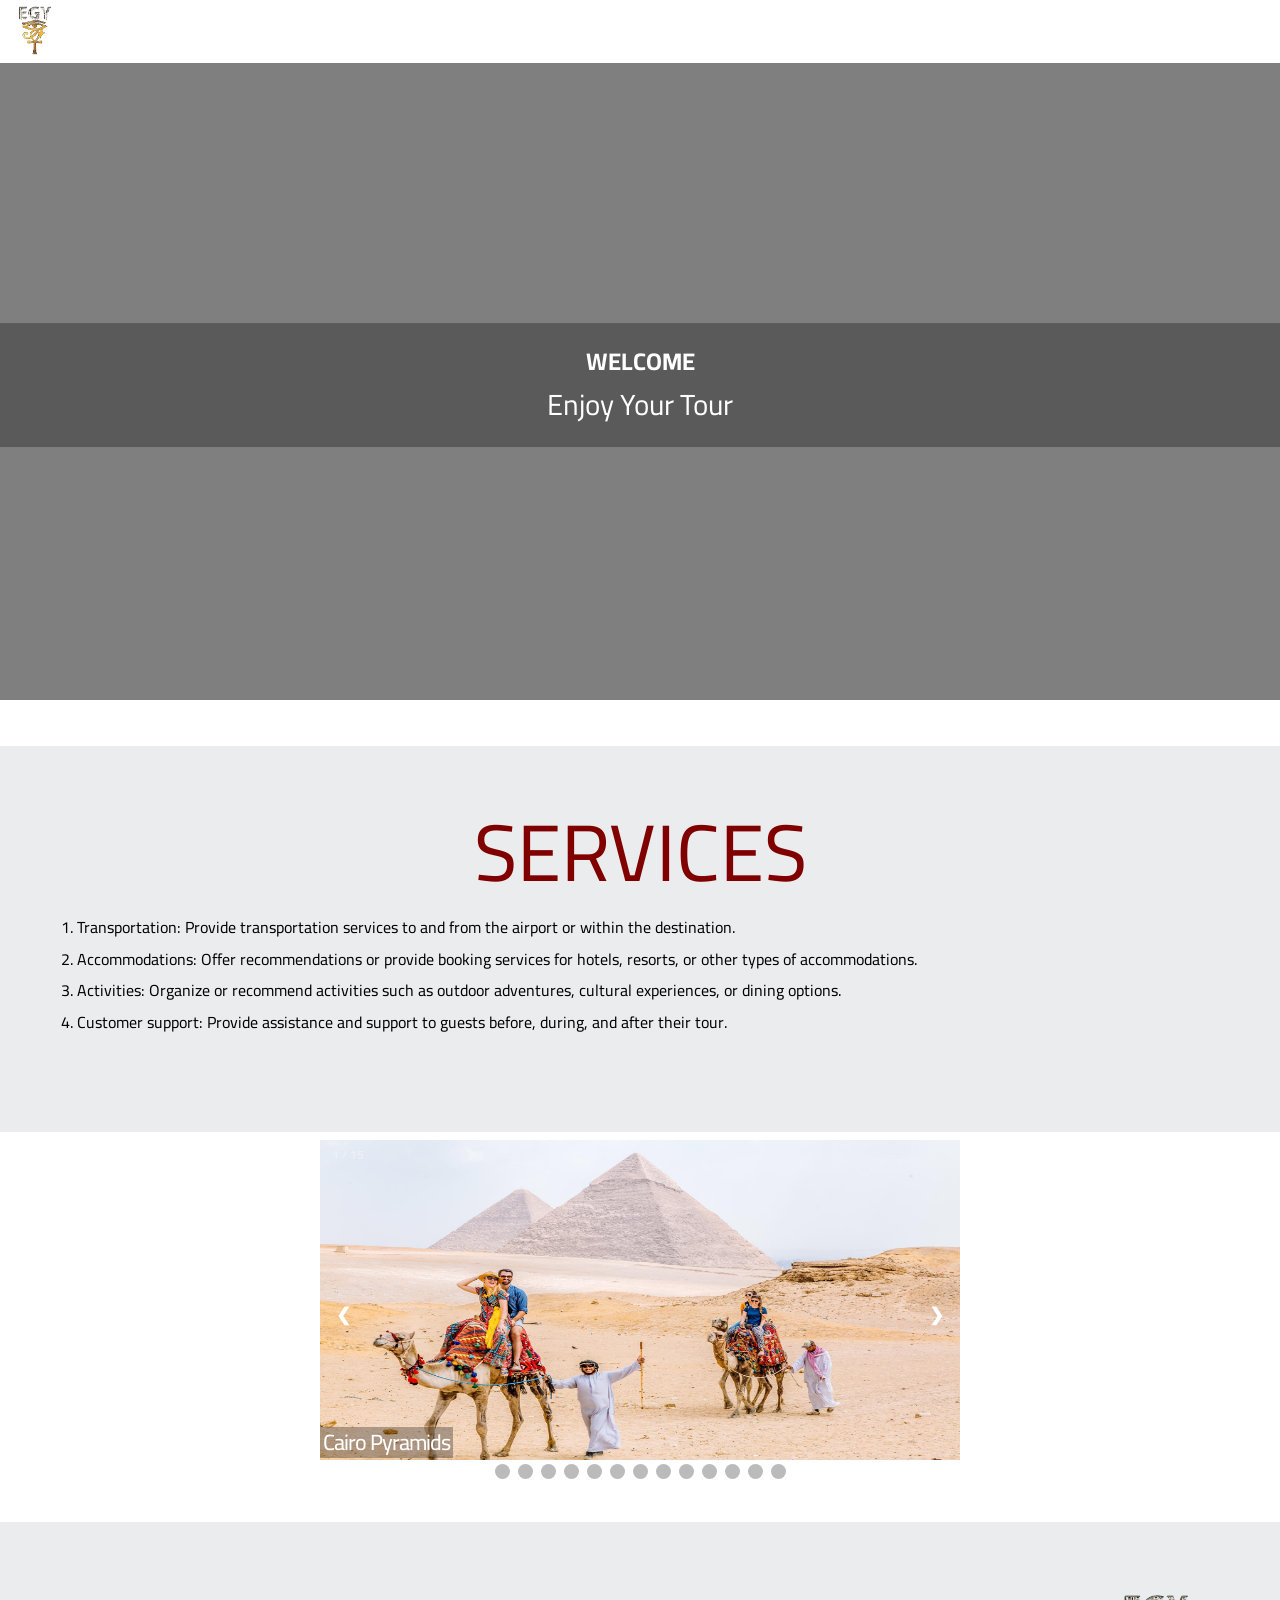
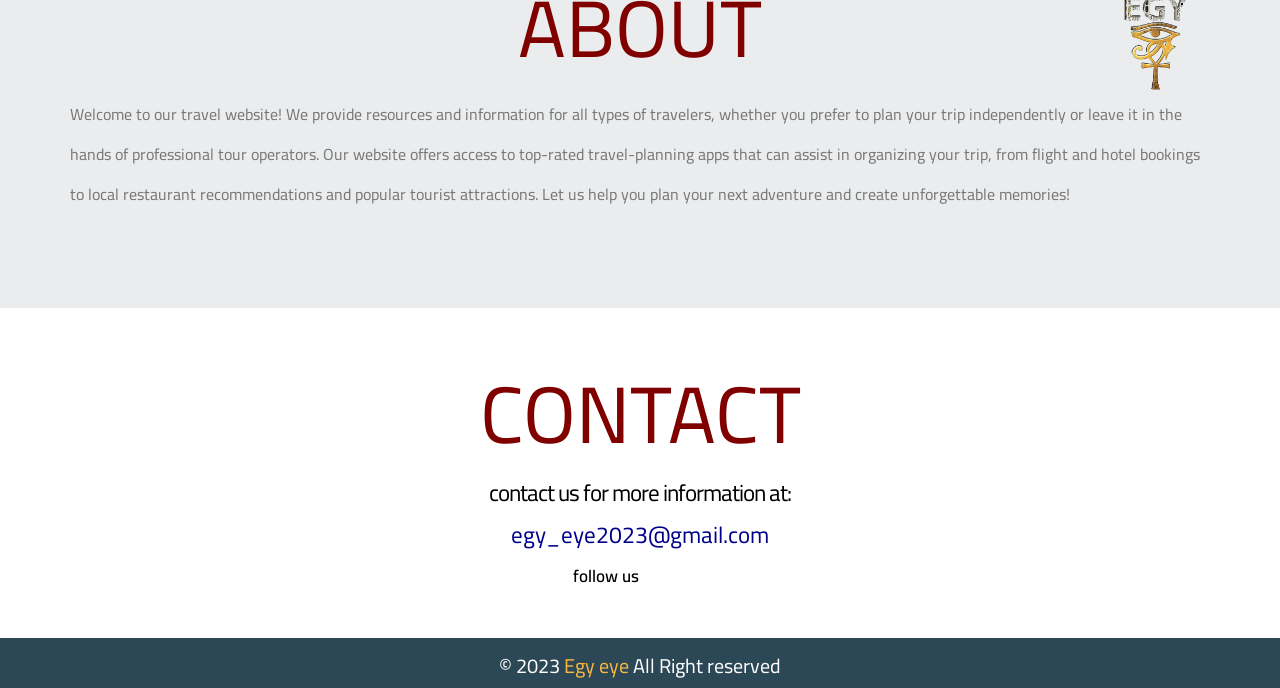
==== index.html @ 757033f6 "delete" ====
<!DOCTYPE html>
<html lang="en">

<head>
    <meta charset="UTF-8">
    <meta http-equiv="X-UA-Compatible" content="IE=edge">
    <meta name="viewport" content="width=device-width, initial-scale=1.0">
    <title>home</title>
    <!-- the main stylesheet -->
    <link rel="stylesheet" href="css/style.css">
    <!-- render all the elememts -->
    <link rel="stylesheet" href="css/normalize.css">
    <!-- font awesome libirary -->
    <link rel="stylesheet" href="css/all.min.css">
    <script src="myjava.js"></script>
    <!-- google  font sans -->
    <link rel="preconnect" href="https://fonts.googleapis.com">
    <link rel="preconnect" href="https://fonts.gstatic.com" crossorigin>
    <link href="https://fonts.googleapis.com/css2?family=Cairo:wght@200;300;400;500;600;700;800&display=swap" rel="stylesheet">

</head>

<body>
    <div class="page">
        <div class="header">  
            <div class="container"> 
                   <div class="logo"><img src="sewar/bb.png" alt="logo"> </div> 
                   <!-- <p>Egy eye</p> --> 
                   <!-- <img src="sewar/P1 (2).png" alt="" class="i2"> -->
                   <div class="nav">
                      <i class="fa-solid fa-bars icon"></i>
                     <ul>
                           <div><li> <i class="fa-solid fa-user"></i><a href="login.html" target="_blank" >Login</a></li></div>
                           <div><li><i class="fa-solid fa-user-plus"></i><a href="registration.html">Registration</a></li></div>
                           <div><li><i class="fa-sharp fa-solid fa-circle-info"></i><a href="#About">About</a></li></div>
                           <div> <li><i class="fa-solid fa-phone"></i><a href="#Contacts">contacts</a></li></div>
                           <div> <li><i class="fa-solid fa-phone"></i><a href="tour.html">tour</a></li></div>
                           <div> <li><i class="fa-solid fa-phone"></i><a href="admin.html">admin</a></li></div>
                     </ul>    
                   </div>
               
            </div>
        </div>
               
       <div class="content">
        <div class="landing-video">
            <video src="video/landing.mp4" type="video/mp4" muted autoplay loop></video>
            <div class="text">
                <h2>WELCOME</h2>
                <p>Enjoy Your Tour</p>
               </div>
        </div>
        <!-- end landing video -->
        <!-- start services -->
        <div class="services-section" id="Services">   <!--id 3shan lma ados 3aliha fel nav fo2 yroh 3la el section dah 3la-->
               <div class="container">     <!--hiakhod el ab3ad w hagat el container-->
                   <h2 >services</h2>
                   <ol>
                       <li>Transportation: Provide transportation services to and from the airport or within the destination.</li>
                       <li>Accommodations: Offer recommendations or provide booking services for hotels, resorts, or other types of accommodations.</li>
                       <li>Activities: Organize or recommend activities such as outdoor adventures, cultural experiences, or dining options.</li>
                       <li>Customer support: Provide assistance and support to guests before, during, and after their tour.</li>
                   </ol>
                   
            </div>
        </div>
       
        <!-- end services -->
        <!--start tours gallery -->
        
        <!--end tours gallery-->

        <!-- start slide show -->
        <div class="slide_show">
               <div class="mySlides fade" style="display: block;">
               <div class="numbertext">1 / 15</div>
               <img src="sewar/05_EgyptTours__Intrepid_Intrepid-Travel-Egypt-Cairo-pyramids-037.jpg" >
               <div class="text">Cairo Pyramids</div>
               </div>
       
               <div class="mySlides fade">
               <div class="numbertext">2 / 15</div>
               <img src="sewar/ma3bad abu simble-s-.jpg">
               <div class="text"> Abu Simble</div>
               </div>
       
               <div class="mySlides fade">
               <div class="numbertext">3 / 15</div>
               <img src="sewar/porto sokhna.jpg" >
               <div class="text">Porto Sokha</div>
               </div>
       
               <div class="mySlides fade">
                   <div class="numbertext">4 / 15</div>
                   <img src="sewar/awan.jpg" >
                   <div class="text">Aswan</div>
               </div>
       
               <div class="mySlides fade">
                   <div class="numbertext">5 / 15</div>
                   <img src="sewar/Al-Mustafa-Moschee-Scharm-El-Scheich-2048x1536.jpg" >
                   <div class="text">Al Mustafa Mosque</div>
               </div>
               <div class="mySlides fade">
                   <div class="numbertext">6 / 15</div>
                   <img src="sewar/slideshow pics/agiba.jpg" >
                   <div class="text">Agiba Beach</div>
               </div>
               <div class="mySlides fade">
                   <div class="numbertext">7 / 15</div>
                   <img src="sewar/slideshow pics/dahab blue hole.jpg" >
                   <div class="text">Blue Hole Dahab</div>
               </div>
               <div class="mySlides fade">
                   <div class="numbertext">8 / 15</div>
                   <img src="sewar/slideshow pics/grand egytian museum 2.jpg" >
                   <div class="text">Grand Egyptian Museum</div>
               </div>
               <div class="mySlides fade">
                   <div class="numbertext">9 / 15</div>
                   <img src="sewar/slideshow pics/Khan-ElKhalili.jpg" >
                   <div class="text">Khan-Elkhalili</div>
               </div>
               <div class="mySlides fade">
                   <div class="numbertext">10/ 15</div>
                   <img src="sewar/slideshow pics/Muhammad-Ali-Mosque-in-the-Citadel-of-Saladin.jpg" >
                   <div class="text">Muhammad Ali Mosque</div>
               </div>
               <div class="mySlides fade">
                   <div class="numbertext">11 / 15</div>
                   <img src="sewar/slideshow pics/Philae-Isis-Temple-Shutterstock-copy.jpg" >
                   <div class="text">Philae-Isis-Temple</div>
               </div>
               <div class="mySlides fade">
                   <div class="numbertext">12 / 15</div>
                   <img src="sewar/slideshow pics/saint katrin.jpg" >
                   <div class="text">Saint katrin</div>
               </div>
               <div class="mySlides fade">
                   <div class="numbertext">13 / 15</div>
                   <img src="sewar/slideshow pics/Siwa-Oasis-of-Egypt.jpg" >
                   <div class="text">Siwa Oasis</div>
               </div>
               <div class="mySlides fade">
                   <div class="numbertext">14 / 15</div>
                   <img src="sewar/slideshow pics/thron-hall-manial.jpg" >
                   <div class="text">Manial</div>
               </div>
               <div class="mySlides fade">
                   <div class="numbertext">15 / 15</div>
                   <img src="sewar/slideshow pics/wadi-el-hitan-3.jpg" >
                   <div class="text">Wadi El Hitan</div>
               </div>
       
       
       
       
       
       
               <!-- Next and previous buttons -->
               <a class="prev" onclick="plusSlides(-1)">&#10094;</a>
               <a class="next" onclick="plusSlides(1)">&#10095;</a>
       
       
               
               <!-- The dots/circles -->
               <div style="text-align:center">
                   <span class="dot" onclick="currentSlide(1) "></span>
                   <span class="dot" onclick="currentSlide(2)"></span>
                   <span class="dot" onclick="currentSlide(3)"></span>
                   <span class="dot" onclick="currentSlide(4)"></span>
                   <span class="dot" onclick="currentSlide(6)"></span> 
                   <span class="dot" onclick="currentSlide(7)"></span> 
                   <span class="dot" onclick="currentSlide(8)"></span> 
                   <span class="dot" onclick="currentSlide(9)"></span> 
                   <span class="dot" onclick="currentSlide(10)"></span> 
                   <span class="dot" onclick="currentSlide(12)"></span> 
                   <span class="dot" onclick="currentSlide(13)"></span> 
                   <span class="dot" onclick="currentSlide(14)"></span> 
                   <span class="dot" onclick="currentSlide(15)"></span> 
                   
               </div>
           </div>  
       
        <!-- </div> -->
       
       
       
       
        <!-- start about -->
        <div class="about-section" id="About">   <!--id 3shan lma ados 3aliha fel nav fo2 yroh 3la el section dah 3la-->
           <div class="container">     <!--hiakhod el ab3ad w hagat el container-->
               <h2 >About</h2>
               <p> Welcome to our travel website! We provide resources and information for all types of travelers,
                   whether you prefer to plan your trip independently or leave it in the hands of professional tour operators.
                   Our website offers access to top-rated travel-planning apps that can assist in organizing your trip, 
                   from flight and hotel bookings to local restaurant recommendations and popular tourist attractions. Let us help you plan your next adventure
                   and create unforgettable memories!
               </p>
               <img src="sewar/bb.png" alt="logo">
           </div>
        </div>
        <!-- end about -->
       
       
        <!-- start contact -->
        <div class="contacts-section" id="Contacts">  <!--nafs el hewar fel id 3shan lma ados 3aliha fo2 ynzil liha w bardo 3ashan el pashmohandisha 3aiza style with id in css-->
           <div class="container">
               <h2>Contact</h2>
               <div class="info">
                   <p>contact us for more information at: </p>
                   <a href="mailto:egy_eye2023@gmail.com" class="mail">egy_eye2023@gmail.com</a>
                   <div class="social">
                       <span>follow us </span>   <!--span 3shan a2der athkim feha w keda w fe nafs el wa2t tb2a inline-->
                       <a href="https://www.youtube.com/" target="_blank"> <i class="fab fa-youtube"></i>  </a>
                       <a href="https://web.facebook.com/?_rdc=1&_rdr" target="_blank"><i class="fab fa-facebook-f"></i></a>
                       <a href="https://twitter.com/i/flow/login?input_flow_data=%7B%22requested_variant%22%3A%22eyJsYW5nIjoiZW4ifQ%3D%3D%22%7D" target="_blank"> <i class="fab fa-twitter"></i></a>
                   </div>
               </div>
              
           </div>
        </div>
        <!-- end contact -->
       </div>
       
       
        <!-- start footer -->
           <div class="footer">&copy; 2023 <span>Egy eye</span> All Right reserved</div> <!--howa lazem el shakl dah 3shan a3mil 3alamet al copyright-->
        <!-- end footer -->

    </div>
 
</body>

</html>
---- css/style.css ----
/*start global rules */

/*
bos sizing el fel asan byb2a content bos w dah ma3nah en khod el widrh bta3 el element w zawid 3leh padding w margin wkeda
border bos ma3nah width w heigth bta3 el element h inculde el width bta3 ay haga ana ha3milha border maslan
w 3amalt reset ll padding w el margin aly fel page 3shan ashta8al brahti w keda
  
*/

:root{
    --h2_section_color:#800000;
}


*{
    box-sizing: border-box;
    padding: 0;
    margin: 0;
    
}


html{
    scroll-behavior: smooth;     /*3shan lma agi a3mil scroll el donia tb2a basyta mttkhtefsh */

}

body{  
    font-family: 'Cairo', sans-serif;   /*font size that used in site*/
    
}


/*
  eshan el hagat kolha tegi ba3d width mo3in matlz2sh kolha awil al safha  w bardo el hagat fe back ground matt2sarsh w temla el shasha kolha | kol el site 3la nafs el mostwa
*/
.container {             
    padding-left: 15px;
    padding-right: 15px;
    margin-left: auto;    /*kol dah3ashan el noskha bta3et el phone matb2ash el kalam awil el page*/
    margin-right: auto;  
}

/* responsive w keda  */

/* mobile from zero to 768 */
@media(min-width: 768px) {
  .container{
    width: 744px;
    /* width: 800px; */
  }
}

/* medium screen */
@media(min-width: 992px){
    .container{
        width: 912px;
    }
}

/* large screens */
@media(min-width: 1200px){
    .container{
        width: 1170px;
    }
}
/*end global rules */

/* tkhtefi fel mobile action yhsal fel mobile*/
@media (max-width:767px) {
    
}

/* tzher fel mobile */
@media (min-width:767px) {
    
}

/* ==================================================================================================================================================================== */

.page{
    
    display: grid;
    grid-template-columns: repeat(10 , 1fr);
    grid-template-rows: 63px auto 50px;
    grid-template-areas:"head head head head head head head head head head "
                         " cont cont cont cont cont cont cont  cont cont cont"
                         "foot foot foot foot foot foot foot foot foot foot " ;
}






.content{
    grid-area: cont;
}

.header{
    grid-area: head;
}
.header .container{
    /* display: flex; */
    width: 100%;                      /*3shan el background color yakhod el width kolo .. over ride el value bta3et el container*/
    /* height: 61px; */
    /* background-color: #ebeced; */
    /* justify-content: end; */
    position: relative;              /*lazem position relative hena 3shan el mohtwa aly howah bitwaza3 3ala hasab el ab3ad bta3to*/
    /* grid-area: head; */
}

.header img{
    height: 62px;
    position: absolute;               /*absolute bel nesba ll haga alu howa gowaha aly hia al container*/
    left: 0px;                       /*3shan mayb2ash fel mesaha was3a fel awil keda */
}



.header .nav {
    position: relative;
}



.header .nav ul{
    list-style-type: none;
    margin: 0px;
    min-width: 155px;
    background-color: #f6f6f6;
    position: absolute;
    right: 0;
    top: 47px;
    display: none;
    z-index: 1; 
}

.nav .icon{
    position: absolute;
    right: 0px;
    padding: 25px;

}

.header .nav:hover ul{     /*lazem akhli baly mn el spaces w el tarteb lazem el haga aly hatzher de ba3d el hover*/
    display: block;         /*eshan tzher*/
}

.nav ul div{
    padding: 4px 0px 10px 4px;
}

.header .nav ul li a{
    padding: 15px;
    text-decoration: none;
    color: #333;
    transition: 0.3;
}

.header .nav ul li a:hover{
    padding-left: 25px;
    /* padding: 18px 0 18px 25px; */
        
}



.header .nav ul div:not(:last-child ) {
    border-bottom: 1px solid ;

}




/* start landing video */
video{
    width: 100%;     /*3shan yb2a 3la ad el shahsha belzabt keda*/
}

.landing-video{
    position: relative;     /*lazem yb2a relative 3shan el before  lazem tb2a absolute liha*/
}

.landing-video::before{    /*el div ely asmo landing dah a3mil abliha tab2a soda keda*/
    content: "";          /*lazem a3mil el line dah 3shan yshta8al w momken ahon gowa el "" ay haga bas ana 3aizha fadiaa*/
    position: absolute;  /*lazem bardo a3mil el line dah w lazem absolute 3shan ba2olo el width w keda yb2a men awil el landing video*/
    width: 100%;        /*khod width el landing video kolo*/
    height: 99%;       /*kod el heigth kolo bas ela 7eta leh ha2oloko fel video ba2a*/
    background-color: rgb(0 0 0 /50%); /*el color aly hi8ati 3la el video w 50% de el shafafia bta3et el color*/
}

.landing-video .text{
    position: absolute;
    width: 100%;           /*kod el width kolo bta3 el div aly esmo landing video*/
    top: 50%;              /* 3shan tzabat w keda fel nos*/
    transform: translateY(-50%); /*nafs el hewar 3shan yzabat*/
    padding: 25px;               /*3ashan el kalam baylza2sh fel 7awaf w keda */
    background-color: rgba(0 0 0 /29%); /*el lone aly hikon feh el text*/
    color: white;
    text-align: center;   /*3ashan tegi fel nos*/

}

.landing-video .text h2{
    padding-bottom: 13px;   /*3ashan tb3id 3an el paragraph aly ta7tha*/
}

.landing-video .text p{
    font-size:29px;
}

/* end landing vedio */

/* starts services */
.services-section{
    min-height: 386px;  /*lazem min 3shan maybozsh fel mobile w fel 3adi yb2a shaklo .. hanshof fe discord*/
    background-color:#ebeced; 
    padding-top: 60px;   /*3ashan yb3ed 3an el haga aly fo2*/ 
    margin-top: 40px;     /*3ashan yb3id 3an el haga aly ta7t*/
}

.services-section h2{
    text-align: center;
    padding-bottom: 20px;
    font-size: 80px;
    color:var(--h2_section_color);
    font-weight: normal;
    text-transform: uppercase;
}

.services-section ol li{
    margin: 0 0 13px 7px;
}


/* end services */

/* start slide show */

/* Hide the images by default */

/* Slideshow container */
/* .slideshow-container {
  max-width: 1000px;
  position: relative;
  margin: auto;
} */


.mySlides {
display: none;
}

.slide_show{
    width: fit-content;
    margin: 8px 0 0 0;
    left: 50%;
    position: relative;
    transform: translateX(-50%);


}

.slide_show img{
    width: 640px;
    height: 320px;

}

@media (max-width:767px) {
    .slide_show img{
        width: 303px;
        height: 214px;

    }
    /* height: 273px;*/
    
}

/* Next & previous buttons */
.prev, .next {
    cursor: pointer;
    position: absolute;
    top: 50%;
    width: auto;
    margin-top: -22px;
    padding: 16px;
    color: white;
    font-weight: bold;
    font-size: 18px;
    transition: 0.6s ease;
    border-radius: 0 3px 3px 0;
    user-select: none;
}

/* Position the "next button" to the right */
.next {
    right: 0;
    border-radius: 3px 0 0 3px;
}

/* On hover, add a black background color with a little bit see-through */
.prev:hover, .next:hover {
    background-color: rgba(0,0,0,0.8);
}

/* Caption text */
.slide_show .text {
    color: white;
    background-color: rgba(0 0 0 /29%);
    font-size: 22px;
    font-weight: 500;
    position: absolute;
    bottom: 24px;
    padding: 3px;
    letter-spacing: -1px;
    /* text-align: center;*/
}


/* Number text (1/3 etc) */
.numbertext {
    color: #f2f2f2;
    font-size: 12px;
    padding: 8px 12px;
    position: absolute;
    top: 0;
}

/* The dots/bullets/indicators */
.dot {
    cursor: pointer;
    height: 15px;
    width: 15px;
    margin: 0 2px;
    background-color: #bbb;
    border-radius: 50%;
    display: inline-block;
    transition: background-color 0.6s ease;
}

.active, .dot:hover {
    background-color: #717171;
}

/* Fading animation */
.fade {
    animation-name: fade;
    animation-duration: 1.5s;
}

@keyframes fade {
from {opacity: .4}
to {opacity: 1}
}


/* start about */

#About{                  /*# ma3naha a3mil style pas pel id 3shan aya talba keda */
    min-height: 386px;  /*lazem min 3shan maybozsh fel mobile w fel 3adi yb2a shaklo .. hanshof fe discord*/
    background-color:#ebeced; 
    padding-top: 60px;   /*3ashan yb3ed 3an el haga aly fo2*/ 
    margin-top: 40px;     /*3ashan yb3id 3an el haga aly ta7t*/
}

.about-section .container{
    position: relative;    /*3ashan lma agi azabat el sora */
}

.about-section h2{
    text-align: center;
    padding-bottom: 20px;
    font-size: 80px;
    color:var(--h2_section_color);
    font-weight: normal;
    text-transform: uppercase;
}

.about-section p{
    line-height: 2.5;   /*masafa ben kol line w el tani*/
    color: #777;
}

.about-section img{
    height: 123px;
    position: absolute;  /*bel nesa ll container w keda*/
    top: 0;             /*bazabt el makan bta3ha*/
    right: 0;

}

.imgs-container{
    display: grid;
    grid-template-columns: repeat(2 , 400px);

}

.imgs-container img{
    width: 300px;
    height: 190px;
}

/* action yhsal fel mobile */
@media (max-width: 767px)
{
  .about-section h2, .services-section h2 {
    font-size: 45px;         /*ba2alil wl font size 3shan saklo yb2a helw*/
  }

  
 .about-section img{
    display: none;    /*bashil el img aslan fel mobile*/
 }

}
/* end about */
/* start contacts */
#Contacts{
    min-height: 330px;  /*lazem min 3shan ytmaded m3aia w maybozsh fel mobile*/
    padding-top: 60px;  /*bab3do 3an a*/
}

.contacts-section h2{
    text-align: center;
    padding-bottom: 20px;
    font-size: 80px;
    color:var(--h2_section_color);
    font-weight: normal;
    text-transform: uppercase;
}

/*action yhsal fel mobile*/
@media (max-width: 767px){
  .contacts-section h2 {
    font-size: 45px;   /*nafs el hewar ba2alel el font */
  }
}

.contacts-section .info{
    text-align: center;  /*el kalam ygi fel center*/
}

.contacts-section .info p{
    font-size: 23px;
    letter-spacing: -1px;    /*ba2lel el masafa maben el horof shaklha a7san*/
}

.contacts-section .info .mail{
    color: 	#00008b;
    font-size: 23px;
    text-decoration: none;
    display: block;
    margin: 15px 0px 15px 0;    /*bab3dha 3an aly 7awaliha*/
}

.contacts-section span{
font-size: 17px;
font-weight: 600;
    
}

.contacts-section .social a{
    color: #EBEC45;
    padding-left: 23px;
    font-size: 20px;
    text-decoration: none;
}
/* end contacts */

/* start footer */
.footer{
    grid-area: foot;
    background-color: #2c4755;
    color: white;
    text-align: center;
    padding: 16px 3px 10px; 
    font-size: 20px;

}
.footer span{
    color:#f9b940;
}

/* end footer */

/* Start of tours gallery*/

/* End of tours gallery */
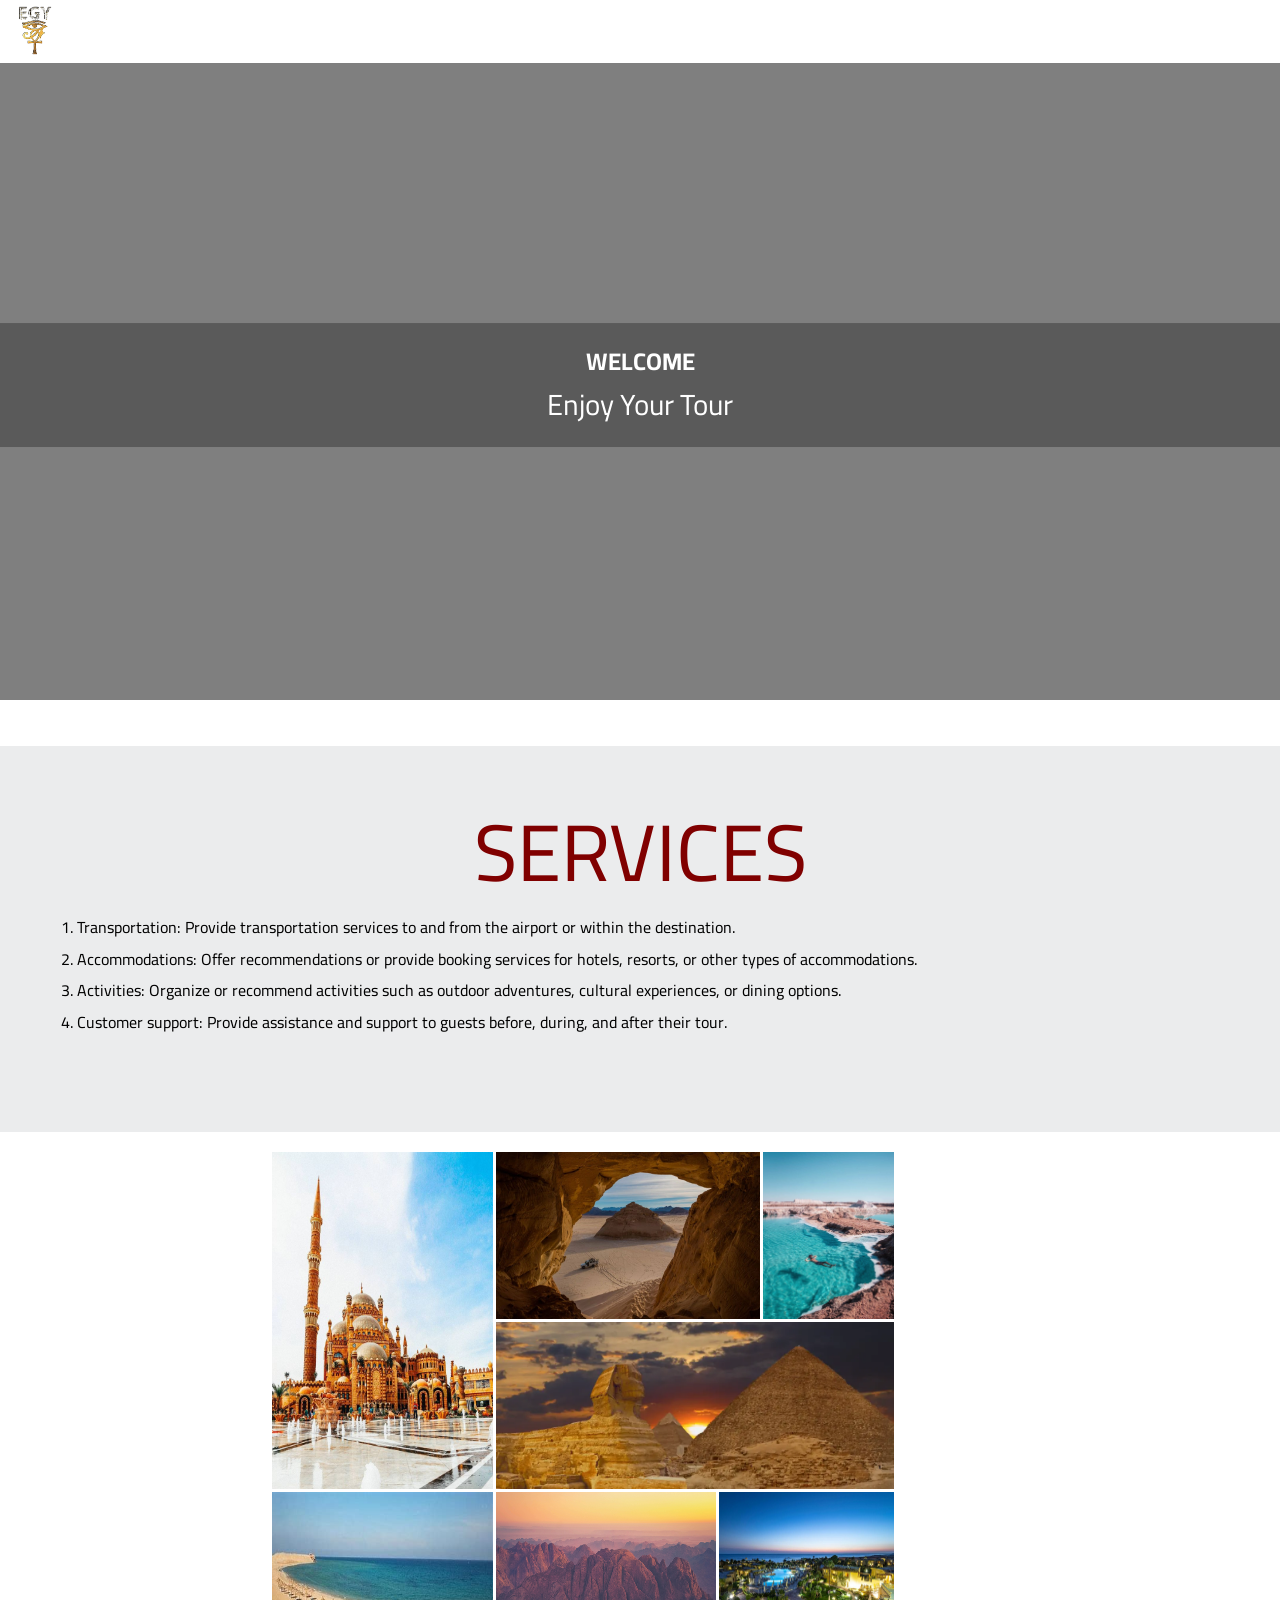
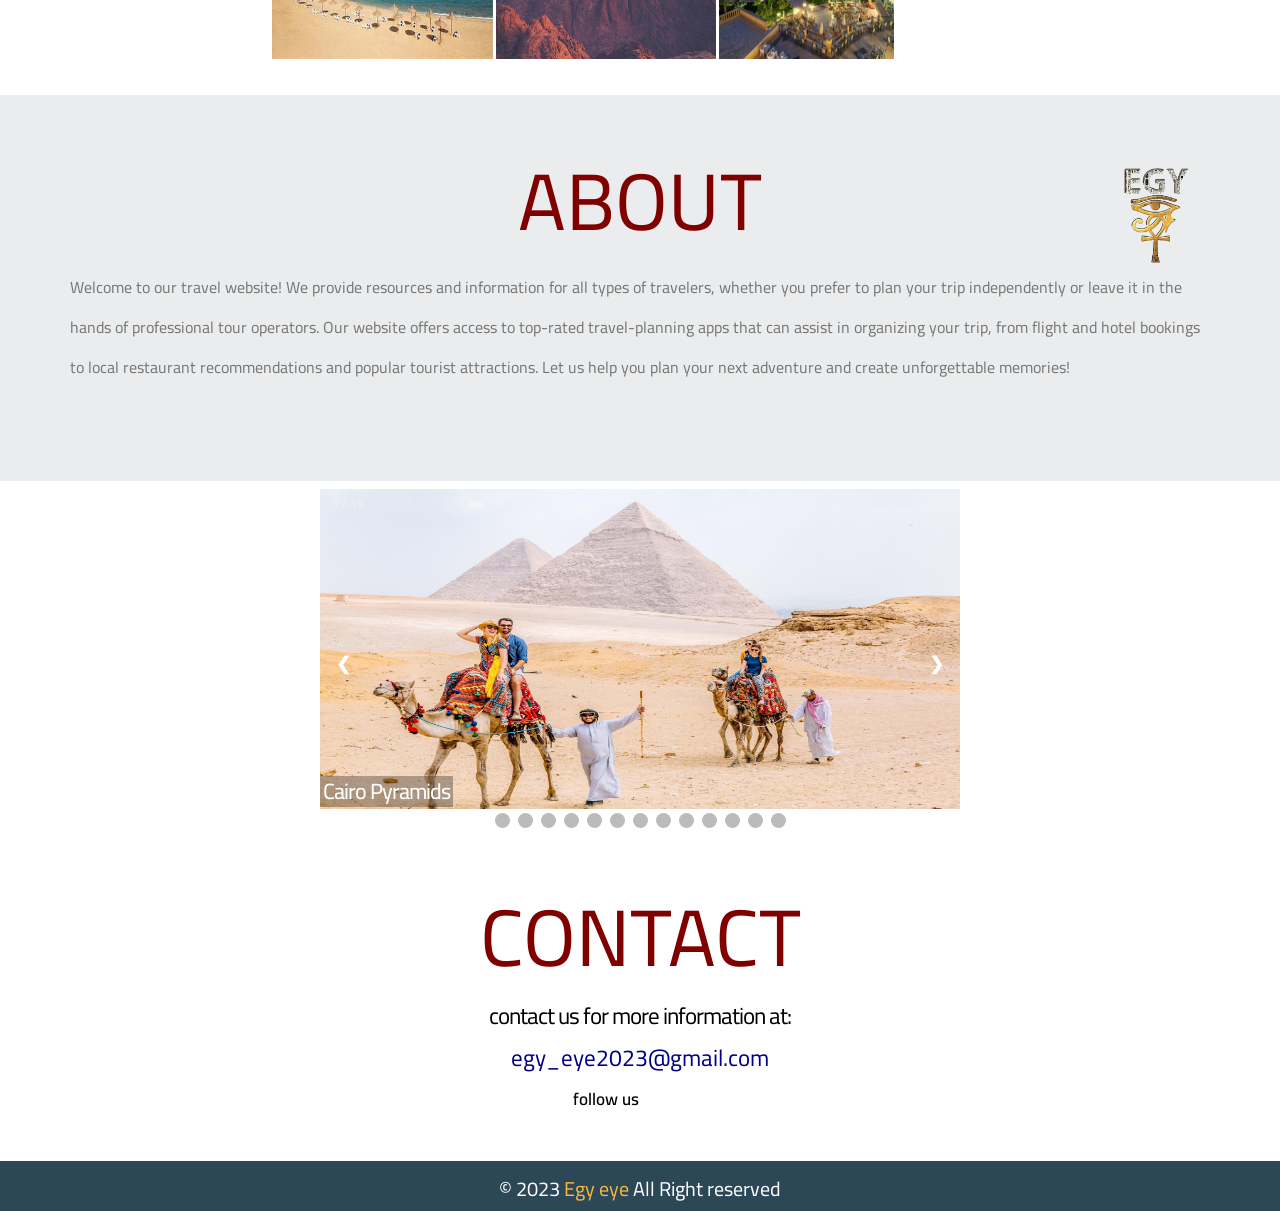
==== commit 3ba30225: "elsewaaaaaaaaaaaaaaaaaaaaaaaaaaaaaaaaaaaarrrrrrrrrrrrrrrrrrrrrrrrrrrrrrrrr" ====
--- a/index.html
+++ b/index.html
@@ -67,122 +67,55 @@
        
         <!-- end services -->
         <!--start tours gallery -->
-        
+
+
+
+        <div class="container">
+            <div class="pics">
+                <div class="gal">
+                    <div class="pic1">
+                        <a href="tour.html"> <img src="sewar/trips/sharmmm.jpg" alt="img4" /></a>
+
+
+                    </div>
+                    <div class="pic2">
+                        <a href="tour.html"> <img src="sewar/trips/dahabb.jpg" alt="img4" /></a>
+
+
+                    </div>
+                    <div class="pic3">
+                        <a href="tour.html"> <img src="sewar/trips/Mount-Sinai.jpg" alt="img4" /></a>
+
+
+                    </div>
+                    <div class="pic4">
+                        <a href="tour.html"> <img src="sewar/trips/siwa lake.jpg" alt="img4" /></a>
+
+
+                    </div>
+                    <div class="pic5">
+                        <a href="tour.html"> <img src="sewar/trips/sokhna.jpeg" alt="img4" /></a>
+                    
+
+
+                    </div>
+                    <div class="pic6">
+                        <a href="tour.html"> <img src="sewar/tours/MarsaAllam.jpg" alt="img4" /></a>
+
+
+                    </div>
+                    <div class="pic7">
+                        <a href="tour.html"> <img src="sewar/tours/pyramids-sphinx.webp" alt="img4" /></a>
+
+                    </div>
+
+                </div>
+            </div>
+        </div>
+
         <!--end tours gallery-->
 
-        <!-- start slide show -->
-        <div class="slide_show">
-               <div class="mySlides fade" style="display: block;">
-               <div class="numbertext">1 / 15</div>
-               <img src="sewar/05_EgyptTours__Intrepid_Intrepid-Travel-Egypt-Cairo-pyramids-037.jpg" >
-               <div class="text">Cairo Pyramids</div>
-               </div>
-       
-               <div class="mySlides fade">
-               <div class="numbertext">2 / 15</div>
-               <img src="sewar/ma3bad abu simble-s-.jpg">
-               <div class="text"> Abu Simble</div>
-               </div>
-       
-               <div class="mySlides fade">
-               <div class="numbertext">3 / 15</div>
-               <img src="sewar/porto sokhna.jpg" >
-               <div class="text">Porto Sokha</div>
-               </div>
-       
-               <div class="mySlides fade">
-                   <div class="numbertext">4 / 15</div>
-                   <img src="sewar/awan.jpg" >
-                   <div class="text">Aswan</div>
-               </div>
-       
-               <div class="mySlides fade">
-                   <div class="numbertext">5 / 15</div>
-                   <img src="sewar/Al-Mustafa-Moschee-Scharm-El-Scheich-2048x1536.jpg" >
-                   <div class="text">Al Mustafa Mosque</div>
-               </div>
-               <div class="mySlides fade">
-                   <div class="numbertext">6 / 15</div>
-                   <img src="sewar/slideshow pics/agiba.jpg" >
-                   <div class="text">Agiba Beach</div>
-               </div>
-               <div class="mySlides fade">
-                   <div class="numbertext">7 / 15</div>
-                   <img src="sewar/slideshow pics/dahab blue hole.jpg" >
-                   <div class="text">Blue Hole Dahab</div>
-               </div>
-               <div class="mySlides fade">
-                   <div class="numbertext">8 / 15</div>
-                   <img src="sewar/slideshow pics/grand egytian museum 2.jpg" >
-                   <div class="text">Grand Egyptian Museum</div>
-               </div>
-               <div class="mySlides fade">
-                   <div class="numbertext">9 / 15</div>
-                   <img src="sewar/slideshow pics/Khan-ElKhalili.jpg" >
-                   <div class="text">Khan-Elkhalili</div>
-               </div>
-               <div class="mySlides fade">
-                   <div class="numbertext">10/ 15</div>
-                   <img src="sewar/slideshow pics/Muhammad-Ali-Mosque-in-the-Citadel-of-Saladin.jpg" >
-                   <div class="text">Muhammad Ali Mosque</div>
-               </div>
-               <div class="mySlides fade">
-                   <div class="numbertext">11 / 15</div>
-                   <img src="sewar/slideshow pics/Philae-Isis-Temple-Shutterstock-copy.jpg" >
-                   <div class="text">Philae-Isis-Temple</div>
-               </div>
-               <div class="mySlides fade">
-                   <div class="numbertext">12 / 15</div>
-                   <img src="sewar/slideshow pics/saint katrin.jpg" >
-                   <div class="text">Saint katrin</div>
-               </div>
-               <div class="mySlides fade">
-                   <div class="numbertext">13 / 15</div>
-                   <img src="sewar/slideshow pics/Siwa-Oasis-of-Egypt.jpg" >
-                   <div class="text">Siwa Oasis</div>
-               </div>
-               <div class="mySlides fade">
-                   <div class="numbertext">14 / 15</div>
-                   <img src="sewar/slideshow pics/thron-hall-manial.jpg" >
-                   <div class="text">Manial</div>
-               </div>
-               <div class="mySlides fade">
-                   <div class="numbertext">15 / 15</div>
-                   <img src="sewar/slideshow pics/wadi-el-hitan-3.jpg" >
-                   <div class="text">Wadi El Hitan</div>
-               </div>
-       
-       
-       
-       
-       
-       
-               <!-- Next and previous buttons -->
-               <a class="prev" onclick="plusSlides(-1)">&#10094;</a>
-               <a class="next" onclick="plusSlides(1)">&#10095;</a>
-       
-       
-               
-               <!-- The dots/circles -->
-               <div style="text-align:center">
-                   <span class="dot" onclick="currentSlide(1) "></span>
-                   <span class="dot" onclick="currentSlide(2)"></span>
-                   <span class="dot" onclick="currentSlide(3)"></span>
-                   <span class="dot" onclick="currentSlide(4)"></span>
-                   <span class="dot" onclick="currentSlide(6)"></span> 
-                   <span class="dot" onclick="currentSlide(7)"></span> 
-                   <span class="dot" onclick="currentSlide(8)"></span> 
-                   <span class="dot" onclick="currentSlide(9)"></span> 
-                   <span class="dot" onclick="currentSlide(10)"></span> 
-                   <span class="dot" onclick="currentSlide(12)"></span> 
-                   <span class="dot" onclick="currentSlide(13)"></span> 
-                   <span class="dot" onclick="currentSlide(14)"></span> 
-                   <span class="dot" onclick="currentSlide(15)"></span> 
-                   
-               </div>
-           </div>  
-       
-        <!-- </div> -->
+      
        
        
        
@@ -201,6 +134,120 @@
            </div>
         </div>
         <!-- end about -->
+
+          <!-- start slide show -->
+          <div class="slide_show">
+            <div class="mySlides fade" style="display: block;">
+            <div class="numbertext">1 / 15</div>
+            <img src="sewar/05_EgyptTours__Intrepid_Intrepid-Travel-Egypt-Cairo-pyramids-037.jpg" >
+            <div class="text">Cairo Pyramids</div>
+            </div>
+    
+            <div class="mySlides fade">
+            <div class="numbertext">2 / 15</div>
+            <img src="sewar/ma3bad abu simble-s-.jpg">
+            <div class="text"> Abu Simble</div>
+            </div>
+    
+            <div class="mySlides fade">
+            <div class="numbertext">3 / 15</div>
+            <img src="sewar/porto sokhna.jpg" >
+            <div class="text">Porto Sokha</div>
+            </div>
+    
+            <div class="mySlides fade">
+                <div class="numbertext">4 / 15</div>
+                <img src="sewar/awan.jpg" >
+                <div class="text">Aswan</div>
+            </div>
+    
+            <div class="mySlides fade">
+                <div class="numbertext">5 / 15</div>
+                <img src="sewar/Al-Mustafa-Moschee-Scharm-El-Scheich-2048x1536.jpg" >
+                <div class="text">Al Mustafa Mosque</div>
+            </div>
+            <div class="mySlides fade">
+                <div class="numbertext">6 / 15</div>
+                <img src="sewar/slideshow pics/agiba.jpg" >
+                <div class="text">Agiba Beach</div>
+            </div>
+            <div class="mySlides fade">
+                <div class="numbertext">7 / 15</div>
+                <img src="sewar/slideshow pics/dahab blue hole.jpg" >
+                <div class="text">Blue Hole Dahab</div>
+            </div>
+            <div class="mySlides fade">
+                <div class="numbertext">8 / 15</div>
+                <img src="sewar/slideshow pics/grand egytian museum 2.jpg" >
+                <div class="text">Grand Egyptian Museum</div>
+            </div>
+            <div class="mySlides fade">
+                <div class="numbertext">9 / 15</div>
+                <img src="sewar/slideshow pics/Khan-ElKhalili.jpg" >
+                <div class="text">Khan-Elkhalili</div>
+            </div>
+            <div class="mySlides fade">
+                <div class="numbertext">10/ 15</div>
+                <img src="sewar/slideshow pics/Muhammad-Ali-Mosque-in-the-Citadel-of-Saladin.jpg" >
+                <div class="text">Muhammad Ali Mosque</div>
+            </div>
+            <div class="mySlides fade">
+                <div class="numbertext">11 / 15</div>
+                <img src="sewar/slideshow pics/Philae-Isis-Temple-Shutterstock-copy.jpg" >
+                <div class="text">Philae-Isis-Temple</div>
+            </div>
+            <div class="mySlides fade">
+                <div class="numbertext">12 / 15</div>
+                <img src="sewar/slideshow pics/saint katrin.jpg" >
+                <div class="text">Saint katrin</div>
+            </div>
+            <div class="mySlides fade">
+                <div class="numbertext">13 / 15</div>
+                <img src="sewar/slideshow pics/Siwa-Oasis-of-Egypt.jpg" >
+                <div class="text">Siwa Oasis</div>
+            </div>
+            <div class="mySlides fade">
+                <div class="numbertext">14 / 15</div>
+                <img src="sewar/slideshow pics/thron-hall-manial.jpg" >
+                <div class="text">Manial</div>
+            </div>
+            <div class="mySlides fade">
+                <div class="numbertext">15 / 15</div>
+                <img src="sewar/slideshow pics/wadi-el-hitan-3.jpg" >
+                <div class="text">Wadi El Hitan</div>
+            </div>
+    
+    
+    
+    
+    
+    
+            <!-- Next and previous buttons -->
+            <a class="prev" onclick="plusSlides(-1)">&#10094;</a>
+            <a class="next" onclick="plusSlides(1)">&#10095;</a>
+    
+    
+            
+            <!-- The dots/circles -->
+            <div style="text-align:center">
+                <span class="dot" onclick="currentSlide(1) "></span>
+                <span class="dot" onclick="currentSlide(2)"></span>
+                <span class="dot" onclick="currentSlide(3)"></span>
+                <span class="dot" onclick="currentSlide(4)"></span>
+                <span class="dot" onclick="currentSlide(6)"></span> 
+                <span class="dot" onclick="currentSlide(7)"></span> 
+                <span class="dot" onclick="currentSlide(8)"></span> 
+                <span class="dot" onclick="currentSlide(9)"></span> 
+                <span class="dot" onclick="currentSlide(10)"></span> 
+                <span class="dot" onclick="currentSlide(12)"></span> 
+                <span class="dot" onclick="currentSlide(13)"></span> 
+                <span class="dot" onclick="currentSlide(14)"></span> 
+                <span class="dot" onclick="currentSlide(15)"></span> 
+                
+            </div>
+        </div>  
+    
+     <!-- </div> -->
        
        
         <!-- start contact -->
--- a/css/style.css
+++ b/css/style.css
@@ -237,6 +237,86 @@
 
 
 /* end services */
+
+/* Start of tours gallery*/
+
+.pics{
+    max-width: 662px;
+    margin: 0 12% 0 16%;
+    
+}
+
+/* action yhsal fel mobile */
+@media (max-width: 767px)
+{
+    .pics{
+        margin: 0;
+    }
+}
+
+.gal{
+    display: grid;
+    grid-template-columns: repeat(14,1fr);
+    grid-template-rows: repeat(3,1fr);
+    grid-gap: 3px;
+    padding:20px;
+}
+
+.pic1{
+    grid-column:1/6 ;
+    grid-row:1/3;
+
+}
+
+.pic2{
+    grid-column:6/12 ;
+    grid-row:1/2;
+
+}
+
+.pic3{
+    grid-column: 6/11;
+    grid-row:3/3;
+
+}
+
+.pic4{
+    grid-column:12/15 ;
+    grid-row:1/2;
+
+}
+
+.pic5{
+    grid-column:1/6 ;
+    grid-row:3/4;
+
+
+}
+
+.pic6{
+    grid-column: 11/15;
+    grid-row:3/4;
+
+}
+
+
+.pic7{
+    grid-column: 6/15;
+    grid-row:2/3;
+
+}
+
+.gal img {
+    
+
+    width: 100%;
+    height: 100%;
+}
+/* End of tours gallery */
+
+
+
+/* End of tours gallery */
 
 /* start slide show */
 
@@ -364,7 +444,7 @@
     min-height: 386px;  /*lazem min 3shan maybozsh fel mobile w fel 3adi yb2a shaklo .. hanshof fe discord*/
     background-color:#ebeced; 
     padding-top: 60px;   /*3ashan yb3ed 3an el haga aly fo2*/ 
-    margin-top: 40px;     /*3ashan yb3id 3an el haga aly ta7t*/
+    margin-top: 16px;     /*3ashan yb3id 3an el haga aly ta7t*/
 }
 
 .about-section .container{
@@ -487,6 +567,3 @@
 
 /* end footer */
 
-/* Start of tours gallery*/
-
-/* End of tours gallery */
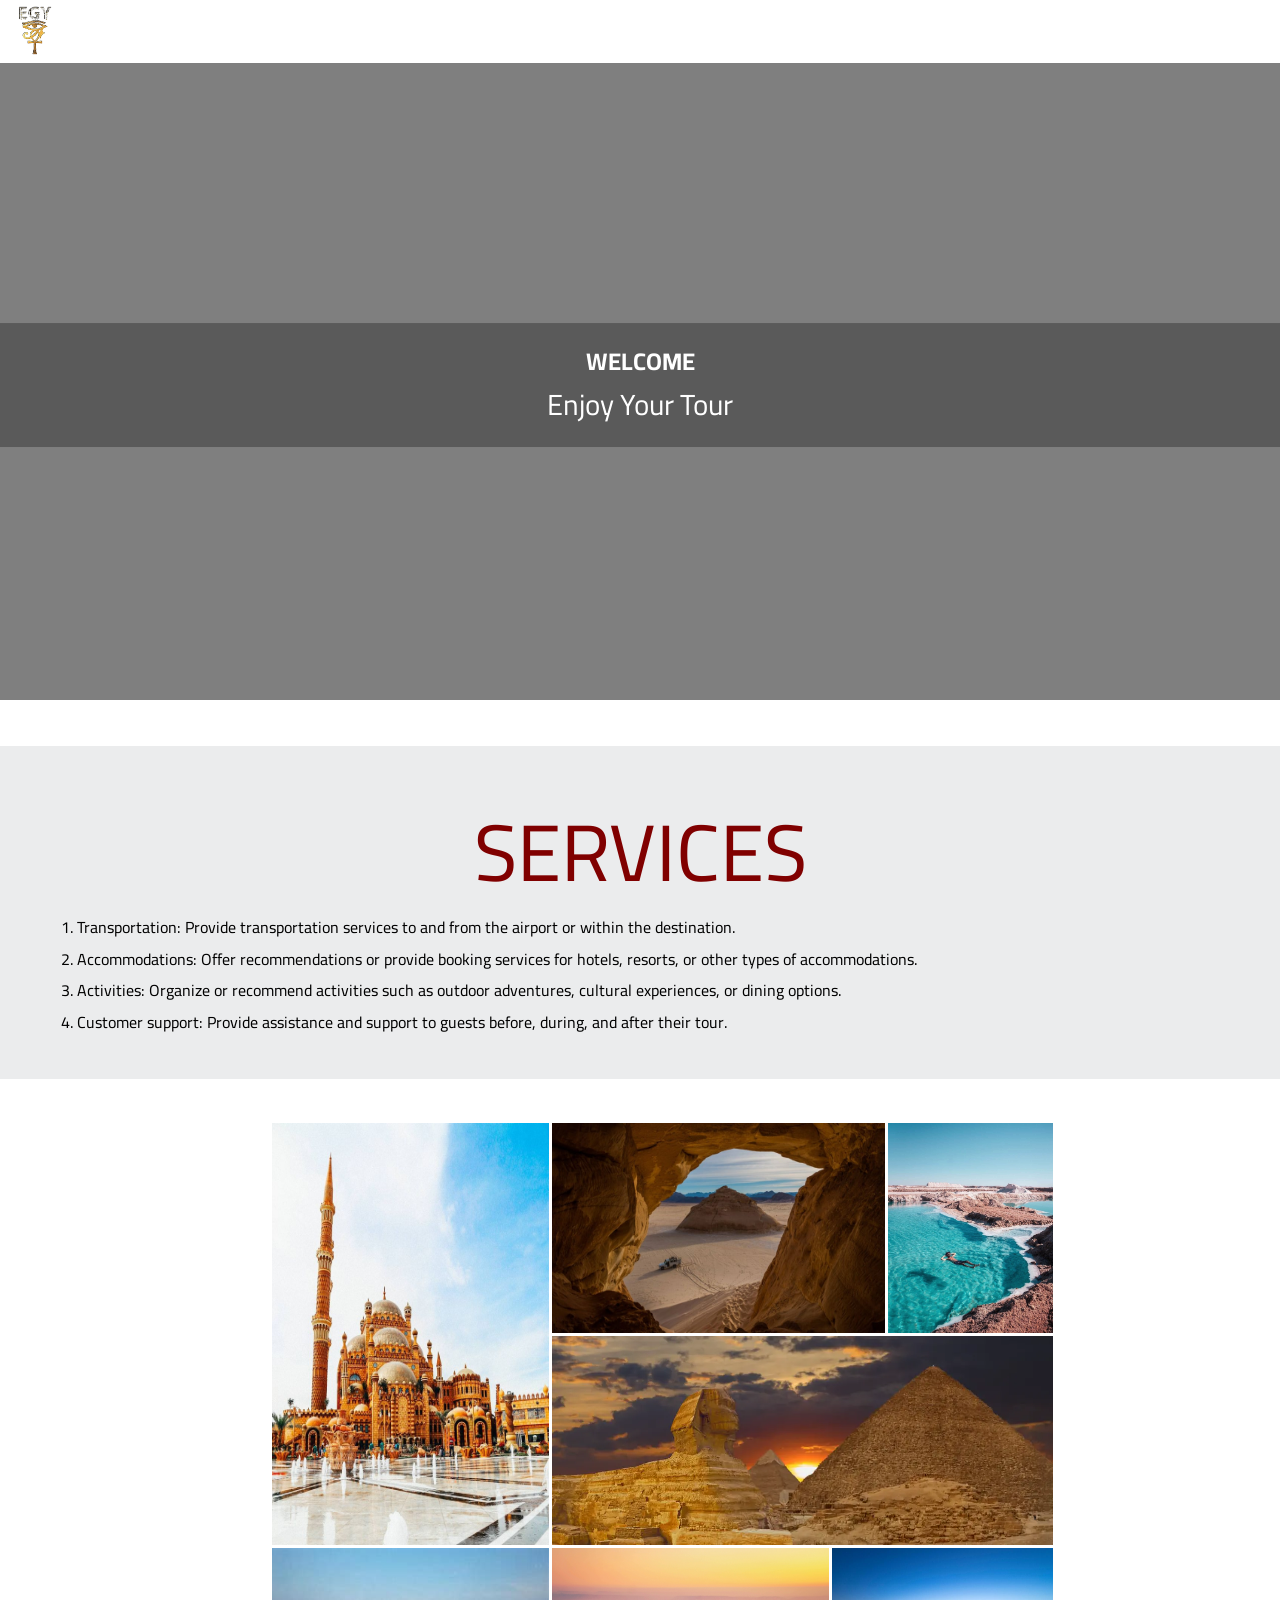
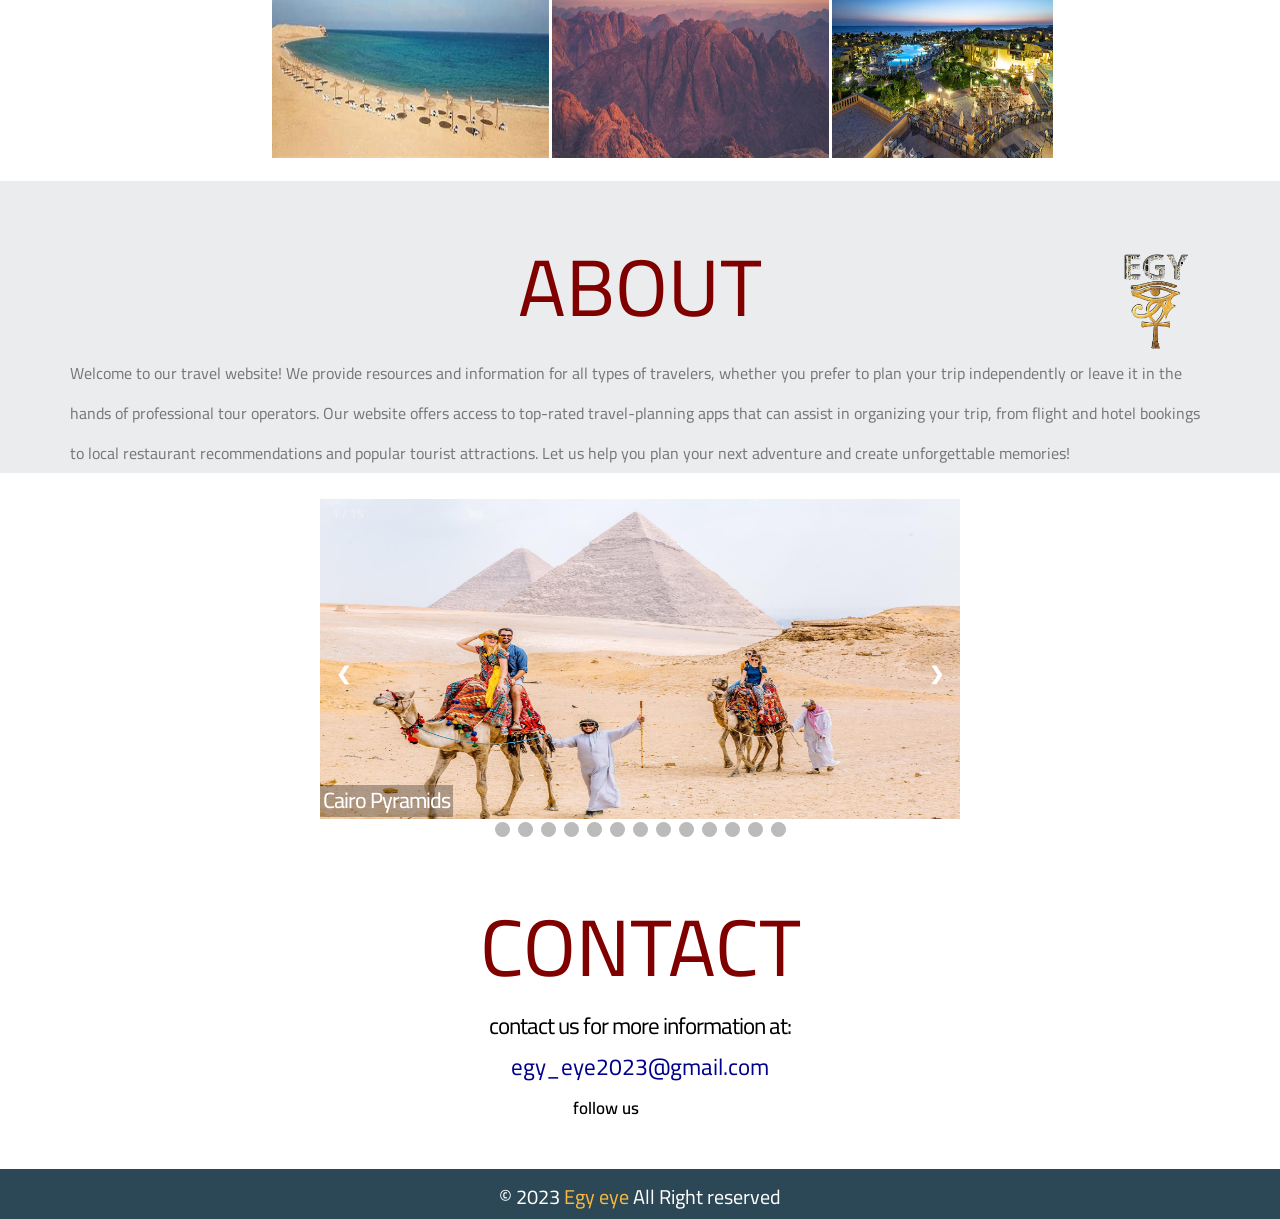
==== commit 2670d33b: "3.53" ====
--- a/index.html
+++ b/index.html
@@ -23,95 +23,92 @@
 <body>
     <div class="page">
         <div class="header">  
-            <div class="container"> 
-                   <div class="logo"><img src="sewar/bb.png" alt="logo"> </div> 
-                   <!-- <p>Egy eye</p> --> 
-                   <!-- <img src="sewar/P1 (2).png" alt="" class="i2"> -->
+            <!-- <div class="container">  -->
+                   <div class="logo"><img src="sewar/bb.png" alt="logo" title="logo"> </div> 
                    <div class="nav">
                       <i class="fa-solid fa-bars icon"></i>
-                     <ul>
+                      <ul>
                            <div><li> <i class="fa-solid fa-user"></i><a href="login.html" target="_blank" >Login</a></li></div>
                            <div><li><i class="fa-solid fa-user-plus"></i><a href="registration.html">Registration</a></li></div>
+                           <div><li><i class="fa-solid fa-user-plus"></i><a href="#Services">Services</a></li></div>
                            <div><li><i class="fa-sharp fa-solid fa-circle-info"></i><a href="#About">About</a></li></div>
                            <div> <li><i class="fa-solid fa-phone"></i><a href="#Contacts">contacts</a></li></div>
                            <div> <li><i class="fa-solid fa-phone"></i><a href="tour.html">tour</a></li></div>
                            <div> <li><i class="fa-solid fa-phone"></i><a href="admin.html">admin</a></li></div>
-                     </ul>    
+                       </ul>    
                    </div>
                
             </div>
-        </div>
+        <!-- </div> -->
                
        <div class="content">
-        <div class="landing-video">
-            <video src="video/landing.mp4" type="video/mp4" muted autoplay loop></video>
-            <div class="text">
-                <h2>WELCOME</h2>
-                <p>Enjoy Your Tour</p>
-               </div>
-        </div>
-        <!-- end landing video -->
-        <!-- start services -->
-        <div class="services-section" id="Services">   <!--id 3shan lma ados 3aliha fel nav fo2 yroh 3la el section dah 3la-->
-               <div class="container">     <!--hiakhod el ab3ad w hagat el container-->
-                   <h2 >services</h2>
-                   <ol>
-                       <li>Transportation: Provide transportation services to and from the airport or within the destination.</li>
-                       <li>Accommodations: Offer recommendations or provide booking services for hotels, resorts, or other types of accommodations.</li>
-                       <li>Activities: Organize or recommend activities such as outdoor adventures, cultural experiences, or dining options.</li>
-                       <li>Customer support: Provide assistance and support to guests before, during, and after their tour.</li>
-                   </ol>
-                   
-            </div>
-        </div>
-       
-        <!-- end services -->
-        <!--start tours gallery -->
-
-
-
-        <div class="container">
-            <div class="pics">
-                <div class="gal">
-                    <div class="pic1">
-                        <a href="tour.html"> <img src="sewar/trips/sharmmm.jpg" alt="img4" /></a>
-
+            <!-- start landing video -->
+
+            <div class="landing-video">
+                <video src="video/landing.mp4" type="video/mp4" muted autoplay loop></video>
+                <div class="text">
+                    <h2>WELCOME</h2>
+                    <p>Enjoy Your Tour</p>
+                </div>
+            </div>
+            <!-- end landing video -->
+
+            <!-- start services -->
+            <div class="services-section" id="Services">   <!--id 3shan lma ados 3aliha fel nav fo2 yroh 3la el section dah 3la-->
+                <div class="container">     <!--hiakhod el ab3ad w hagat el container-->
+                    <h2 >services</h2>
+                    <ol>
+                        <li>Transportation: Provide transportation services to and from the airport or within the destination.</li>
+                        <li>Accommodations: Offer recommendations or provide booking services for hotels, resorts, or other types of accommodations.</li>
+                        <li>Activities: Organize or recommend activities such as outdoor adventures, cultural experiences, or dining options.</li>
+                        <li>Customer support: Provide assistance and support to guests before, during, and after their tour.</li>
+                    </ol>
+                    
+                </div>
+            </div>
+            <!-- end services -->
+            <!--start tours gallery -->
+
+            <div class="container">
+                <div class="pics">
+                    <div class="gal">
+                        <div class="pic1">
+                            <a href="tour.html"> <img src="sewar/trips/sharmmm.jpg" alt="img4" title="sora" /></a>
+                        </div>
+                        <div class="pic2">
+                            <a href="tour.html"> <img src="sewar/trips/dahabb.jpg" alt="img4" /></a>
+
+
+                        </div>
+                        <div class="pic3">
+                            <a href="tour.html"> <img src="sewar/trips/Mount-Sinai.jpg" alt="img4" /></a>
+
+
+                        </div>
+                        <div class="pic4">
+                            <a href="tour.html"> <img src="sewar/trips/siwa lake.jpg" alt="img4" /></a>
+
+
+                        </div>
+                        <div class="pic5">
+                            <a href="tour.html"> <img src="sewar/trips/sokhna.jpeg" alt="img4" /></a>
+                        
+
+
+                        </div>
+                        <div class="pic6">
+                            <a href="tour.html"> <img src="sewar/tours/MarsaAllam.jpg" alt="img4" /></a>
+
+
+                        </div>
+                        <div class="pic7">
+                            <a href="tour.html"> <img src="sewar/tours/pyramids-sphinx.webp" alt="img4" /></a>
+
+                        </div>
 
                     </div>
-                    <div class="pic2">
-                        <a href="tour.html"> <img src="sewar/trips/dahabb.jpg" alt="img4" /></a>
-
-
-                    </div>
-                    <div class="pic3">
-                        <a href="tour.html"> <img src="sewar/trips/Mount-Sinai.jpg" alt="img4" /></a>
-
-
-                    </div>
-                    <div class="pic4">
-                        <a href="tour.html"> <img src="sewar/trips/siwa lake.jpg" alt="img4" /></a>
-
-
-                    </div>
-                    <div class="pic5">
-                        <a href="tour.html"> <img src="sewar/trips/sokhna.jpeg" alt="img4" /></a>
-                    
-
-
-                    </div>
-                    <div class="pic6">
-                        <a href="tour.html"> <img src="sewar/tours/MarsaAllam.jpg" alt="img4" /></a>
-
-
-                    </div>
-                    <div class="pic7">
-                        <a href="tour.html"> <img src="sewar/tours/pyramids-sphinx.webp" alt="img4" /></a>
-
-                    </div>
-
                 </div>
             </div>
-        </div>
 
         <!--end tours gallery-->
 
--- a/css/style.css
+++ b/css/style.css
@@ -10,6 +10,7 @@
 
 :root{
     --h2_section_color:#800000;
+    --color-sec:#ebeced;
 }
 
 
@@ -79,16 +80,22 @@
 
 /* ==================================================================================================================================================================== */
 
+/* .title{
+    padding: 12px;
+    background-color: black;
+    color: white;
+} */
+
+
 .page{
     
     display: grid;
-    grid-template-columns: repeat(10 , 1fr);
+    grid-template-columns: repeat(1 , 1fr);
     grid-template-rows: 63px auto 50px;
-    grid-template-areas:"head head head head head head head head head head "
-                         " cont cont cont cont cont cont cont  cont cont cont"
-                         "foot foot foot foot foot foot foot foot foot foot " ;
-}
-
+    grid-template-areas:"head "
+                         " cont"
+                         " foot " ;
+}
 
 
 
@@ -101,6 +108,7 @@
 .header{
     grid-area: head;
 }
+
 .header .container{
     /* display: flex; */
     width: 100%;                      /*3shan el background color yakhod el width kolo .. over ride el value bta3et el container*/
@@ -133,7 +141,7 @@
     position: absolute;
     right: 0;
     top: 47px;
-    display: none;
+    display: none;  
     z-index: 1; 
 }
 
@@ -161,7 +169,6 @@
 
 .header .nav ul li a:hover{
     padding-left: 25px;
-    /* padding: 18px 0 18px 25px; */
         
 }
 
@@ -171,6 +178,7 @@
     border-bottom: 1px solid ;
 
 }
+/* end header */
 
 
 
@@ -216,10 +224,12 @@
 
 /* starts services */
 .services-section{
-    min-height: 386px;  /*lazem min 3shan maybozsh fel mobile w fel 3adi yb2a shaklo .. hanshof fe discord*/
-    background-color:#ebeced; 
+    /* min-height: 386px;  lazem min 3shan maybozsh fel mobile w fel 3adi yb2a shaklo .. hanshof fe discord */
+    background-color:var(--color-sec); 
     padding-top: 60px;   /*3ashan yb3ed 3an el haga aly fo2*/ 
-    margin-top: 40px;     /*3ashan yb3id 3an el haga aly ta7t*/
+    /* margin-top: 40px;     3ashan yb3id 3an el haga aly ta7t */
+    padding-bottom: 35px;
+    margin: 40px 0 24px 0
 }
 
 .services-section h2{
@@ -241,7 +251,7 @@
 /* Start of tours gallery*/
 
 .pics{
-    max-width: 662px;
+    /* max-width: 662px; */
     margin: 0 12% 0 16%;
     
 }
@@ -251,6 +261,9 @@
 {
     .pics{
         margin: 0;
+    }
+    .gal{
+        padding: 0;
     }
 }
 
@@ -441,10 +454,12 @@
 /* start about */
 
 #About{                  /*# ma3naha a3mil style pas pel id 3shan aya talba keda */
-    min-height: 386px;  /*lazem min 3shan maybozsh fel mobile w fel 3adi yb2a shaklo .. hanshof fe discord*/
+    /* min-height: 386px;  lazem min 3shan maybozsh fel mobile w fel 3adi yb2a shaklo .. hanshof fe discord */
     background-color:#ebeced; 
     padding-top: 60px;   /*3ashan yb3ed 3an el haga aly fo2*/ 
     margin-top: 16px;     /*3ashan yb3id 3an el haga aly ta7t*/
+    margin: 3px 0px 26px 0;
+
 }
 
 .about-section .container{
@@ -485,23 +500,13 @@
 }
 
 /* action yhsal fel mobile */
-@media (max-width: 767px)
-{
-  .about-section h2, .services-section h2 {
-    font-size: 45px;         /*ba2alil wl font size 3shan saklo yb2a helw*/
-  }
-
-  
- .about-section img{
-    display: none;    /*bashil el img aslan fel mobile*/
- }
-
-}
+
 /* end about */
 /* start contacts */
 #Contacts{
-    min-height: 330px;  /*lazem min 3shan ytmaded m3aia w maybozsh fel mobile*/
+    /* min-height: 330px;  lazem min 3shan ytmaded m3aia w maybozsh fel mobile */
     padding-top: 60px;  /*bab3do 3an a*/
+    margin-bottom: 50px;
 }
 
 .contacts-section h2{
@@ -567,3 +572,18 @@
 
 /* end footer */
 
+
+/* action in mob */
+@media (max-width: 767px)
+{
+  .about-section h2, .services-section h2 {
+    font-size: 45px;         /*ba2alil wl font size 3shan saklo yb2a helw*/
+  }
+
+  
+ .about-section img{
+    display: none;    /*bashil el img aslan fel mobile*/
+ }
+
+}
+
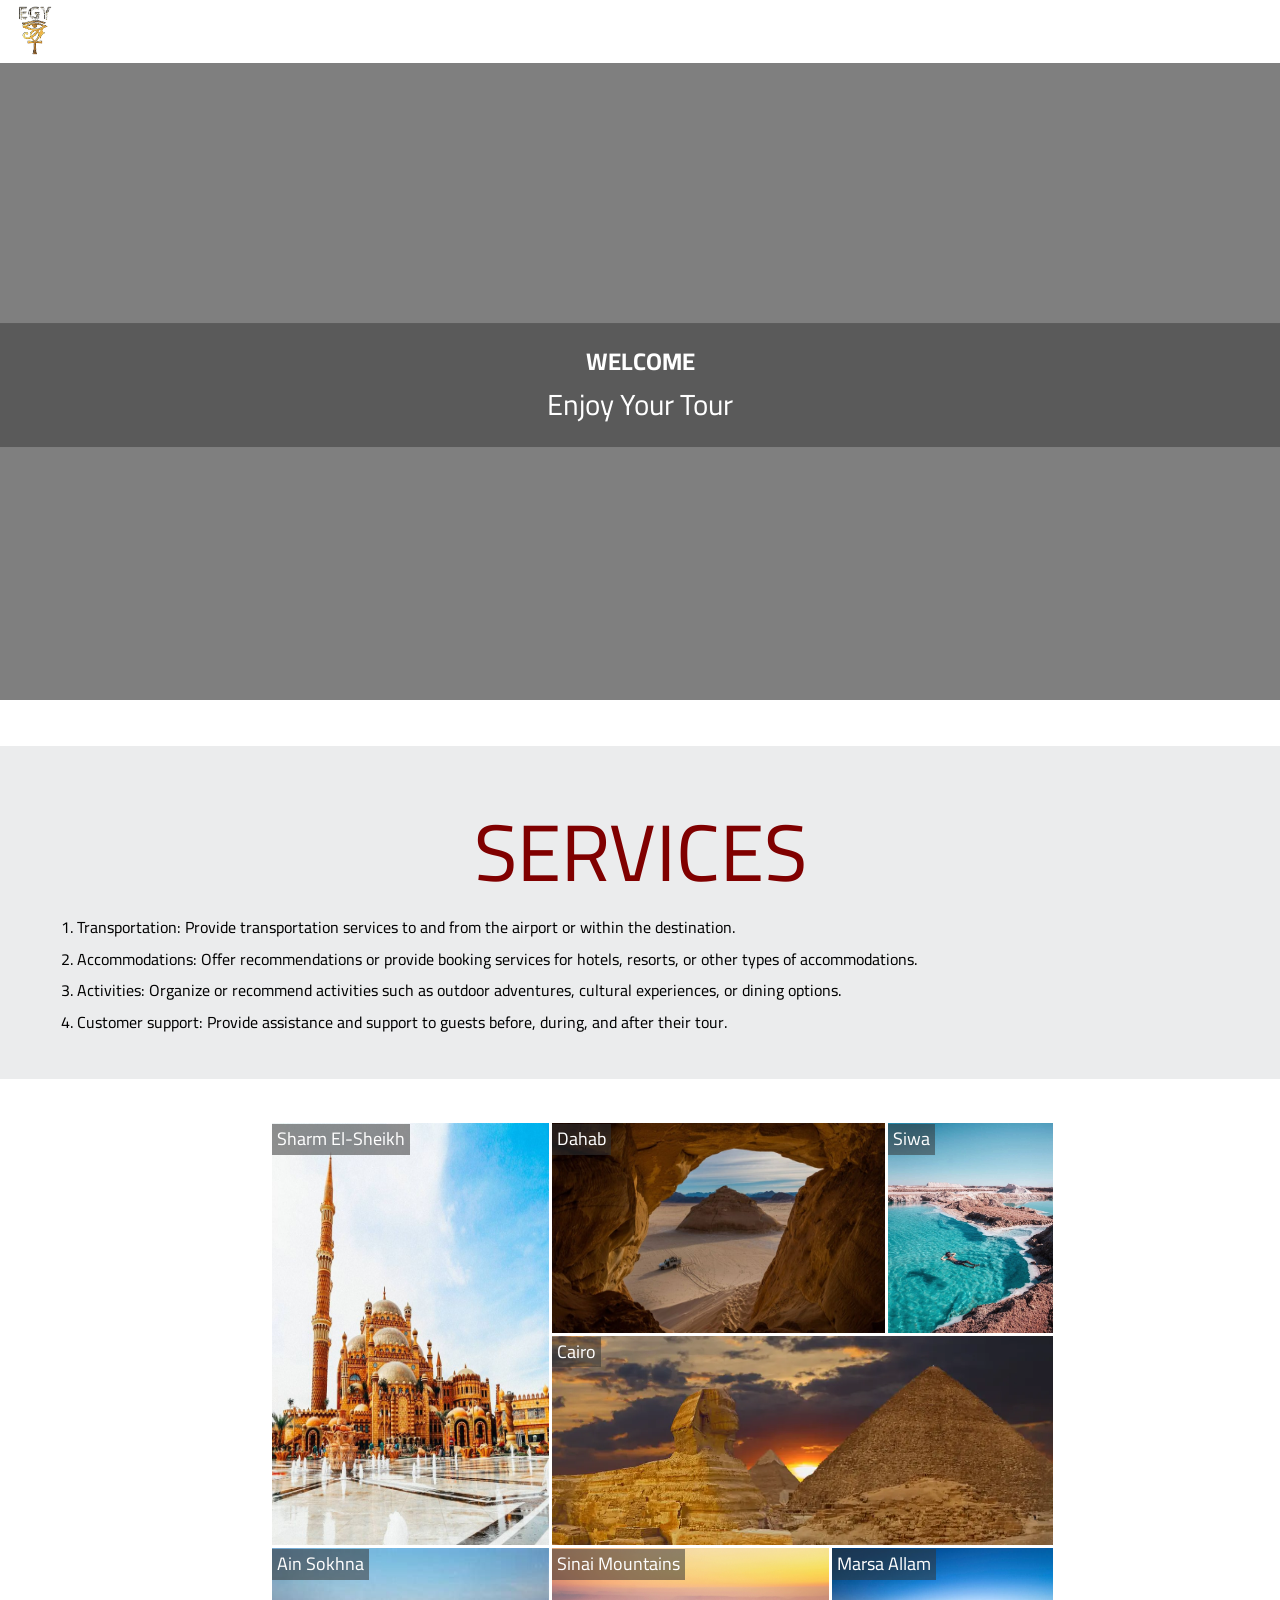
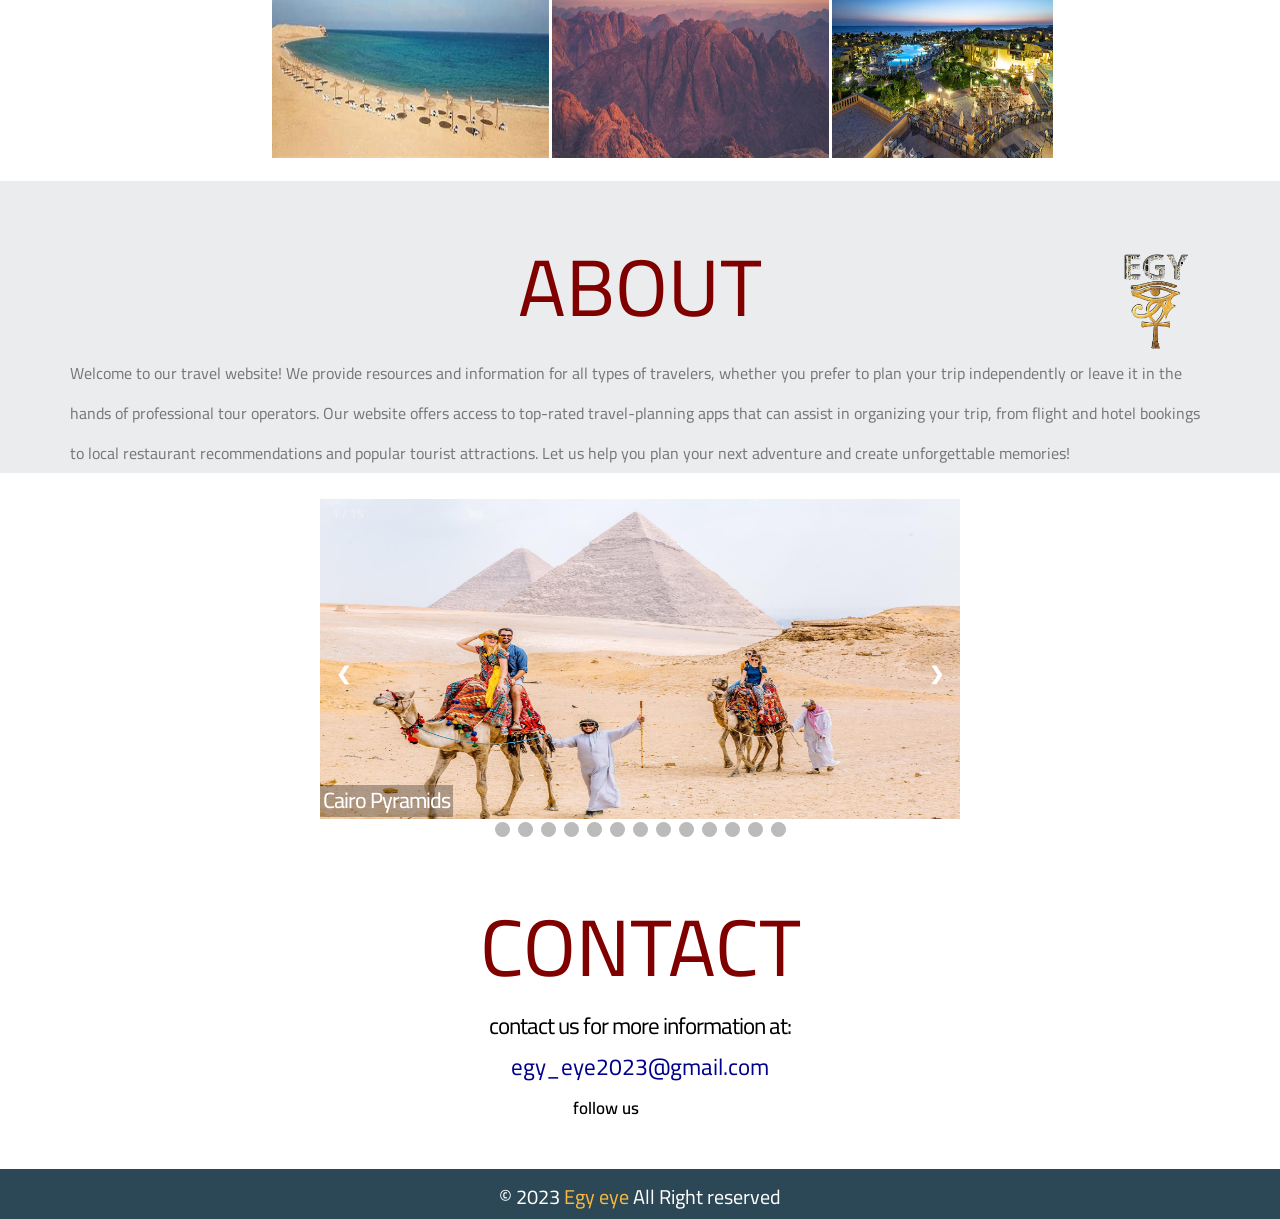
==== commit b26ea5b8: "10:35" ====
--- a/index.html
+++ b/index.html
@@ -74,36 +74,38 @@
                     <div class="gal">
                         <div class="pic1">
                             <a href="tour.html"> <img src="sewar/trips/sharmmm.jpg" alt="img4" title="sora" /></a>
+                            <!--New-->
+                            <div class="textpic">Sharm El-Sheikh</div>
                         </div>
                         <div class="pic2">
                             <a href="tour.html"> <img src="sewar/trips/dahabb.jpg" alt="img4" /></a>
-
+                            <div class="textpic">Dahab</div>
 
                         </div>
                         <div class="pic3">
                             <a href="tour.html"> <img src="sewar/trips/Mount-Sinai.jpg" alt="img4" /></a>
-
+                            <div class="textpic">Sinai Mountains</div>
 
                         </div>
                         <div class="pic4">
                             <a href="tour.html"> <img src="sewar/trips/siwa lake.jpg" alt="img4" /></a>
-
+                            <div class="textpic">Siwa</div>
 
                         </div>
                         <div class="pic5">
                             <a href="tour.html"> <img src="sewar/trips/sokhna.jpeg" alt="img4" /></a>
-                        
+                            <div class="textpic">Ain Sokhna</div>
 
 
                         </div>
                         <div class="pic6">
                             <a href="tour.html"> <img src="sewar/tours/MarsaAllam.jpg" alt="img4" /></a>
-
+                            <div class="textpic">Marsa Allam</div>
 
                         </div>
                         <div class="pic7">
                             <a href="tour.html"> <img src="sewar/tours/pyramids-sphinx.webp" alt="img4" /></a>
-
+                            <div class="textpic">Cairo</div>
                         </div>
 
                     </div>
--- a/css/style.css
+++ b/css/style.css
@@ -266,7 +266,6 @@
         padding: 0;
     }
 }
-
 .gal{
     display: grid;
     grid-template-columns: repeat(14,1fr);
@@ -276,30 +275,45 @@
 }
 
 .pic1{
+    /*New */
+    position: relative;
     grid-column:1/6 ;
     grid-row:1/3;
 
 }
-
+/*New class style*/
+.textpic {
+    position: absolute;
+    top: 1px;
+    font-size: 18px;
+    background-color: #33333387;
+    color: white;
+    padding: 5px;
+    text-align: left;
+}
 .pic2{
+    position: relative;
     grid-column:6/12 ;
     grid-row:1/2;
 
 }
 
 .pic3{
+    position: relative;
     grid-column: 6/11;
     grid-row:3/3;
 
 }
 
 .pic4{
+    position: relative;
     grid-column:12/15 ;
     grid-row:1/2;
 
 }
 
 .pic5{
+    position: relative;
     grid-column:1/6 ;
     grid-row:3/4;
 
@@ -307,6 +321,7 @@
 }
 
 .pic6{
+    position: relative;
     grid-column: 11/15;
     grid-row:3/4;
 
@@ -314,6 +329,7 @@
 
 
 .pic7{
+    position: relative;
     grid-column: 6/15;
     grid-row:2/3;
 
